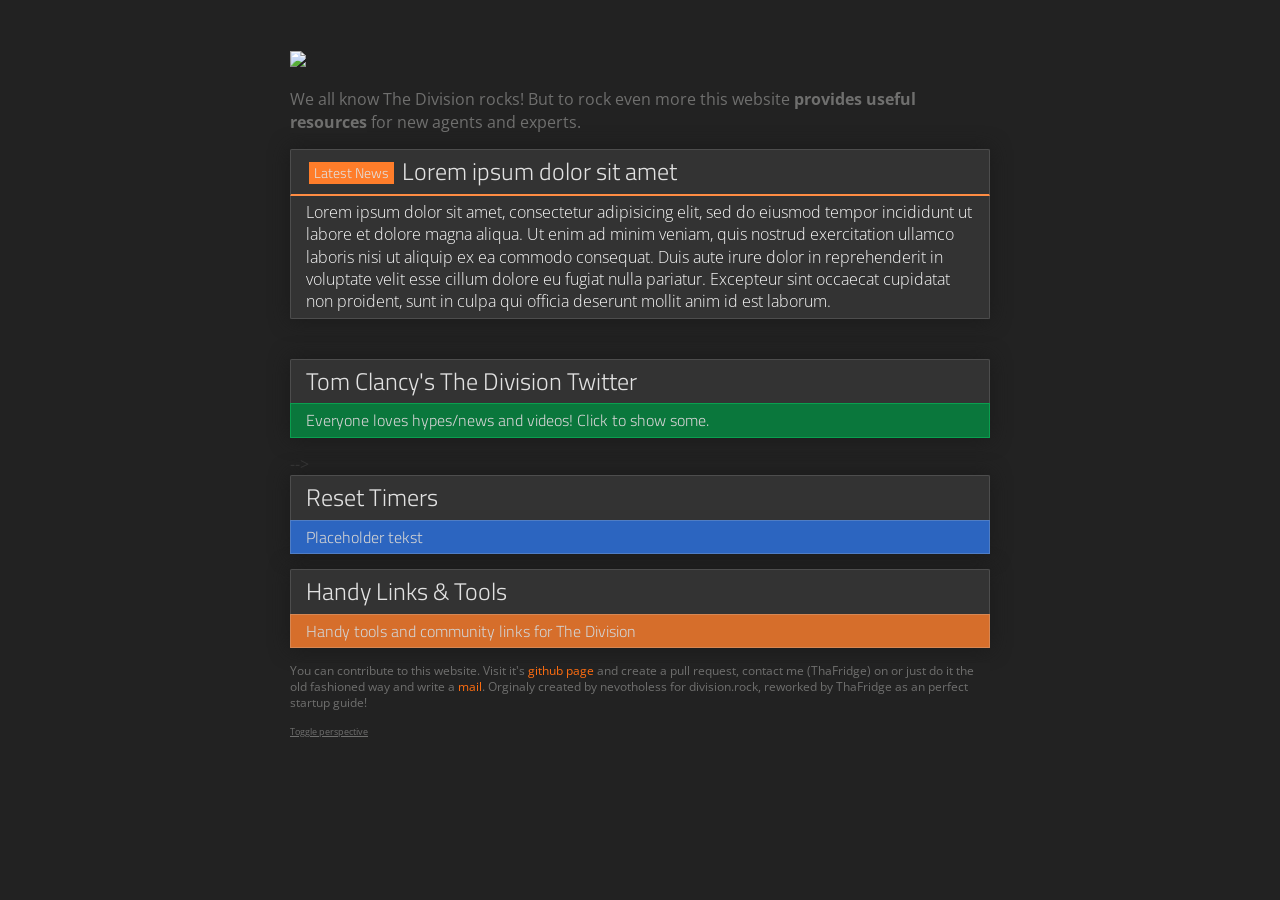
==== index.html @ 94a0b340 "testing embedded twitter" ====
<!doctype html>
<html class="no-js" lang="">

<head>
    <meta charset="utf-8">
    <meta name="description" content="Collection of resources for new agents and experts.">
    <meta name="author" content="nevotheless">
    <meta name="keywords" content="thedivision, division, collection, informations, links, resources, newcomers, experts, veterans">
    <meta name="viewport" content="width=device-width,initial-scale=1">
    <title>The Division rocks! Collection of resources for new agents and experts.</title>
    <link href="http://static9.cdn.ubi.com/resource/en-US/game/tomclancy-thedivision/game/TheDivision_FavIcon_101572.png" rel="icon" type="image/ico">
    <link href="https://fonts.googleapis.com/css?family=Titillium+Web:400,300,200,600|Oswald:400,300|Open+Sans+Condensed:300,700|Open+Sans:400,300,600,300italic,400italic" rel="stylesheet" type="text/css">
    <!-- Place favicon.ico in the root directory -->
    <link rel="stylesheet" href="styles/main.css">
    <script src="scripts/vendor/modernizr.js"></script>

</head>

<body>
    <!--[if lt IE 10]>
      <p class="browserupgrade">You are using an <strong>outdated</strong> browser. Please <a href="http://browsehappy.com/">upgrade your browser</a> to improve your experience.</p>
    <![endif]-->
    <main>
        <div>
            <img src="https://avadirect-freedomusainc1.netdna-ssl.com/ava-assets/img/landing-pages/Nvidia-tom-clancy's-the-division/tmctd-logo.png"></img>
            <p>We all know The Division rocks! But to rock even more this website <b>provides useful resources</b> for new agents and experts.</p>
        </div>
            <section class="f">
                <h2><span class="badge badge-featured">Latest News</span> Lorem ipsum dolor sit amet</h2>
                <ul>
                    <li class="description">Lorem ipsum dolor sit amet, consectetur adipisicing elit, sed do eiusmod tempor incididunt ut labore et dolore magna aliqua. Ut enim ad minim veniam, quis nostrud exercitation ullamco laboris nisi ut aliquip ex ea commodo consequat. Duis aute irure dolor in reprehenderit in voluptate velit esse cillum dolore eu fugiat nulla pariatur. Excepteur sint occaecat cupidatat non proident, sunt in culpa qui officia deserunt mollit anim id est laborum.</li>
                </ul>
            </section>
            
        <section class="unified sheetsBox toggleButton">
            <h2>Tom Clancy's The Division Twitter</h2>
            <ul>
                <li class="description"><span>Everyone loves hypes/news and videos! Click to show some.</span></li>
                <div id="extendSheets" class="toggleBox">
              <a class="twitter-timeline" data-lang="en" data-dnt="true" data-theme="dark" data-link-color="#E95F28" href="https://twitter.com/TheDivisionGame?ref_src=twsrc%5Etfw">Tweets by TheDivisionGame</a> <script async src="https://platform.twitter.com/widgets.js" charset="utf-8"></script>               </div>
            </ul>
        </section> -->           
            
        <section class="unified officalBox toggleButton">
            <h2>Reset Timers</h2>
            <ul>
                <li class="description"><span>Placeholder tekst</span></li>
                <div id="extendOffical" class="toggleBox">
                    <li><span class="link-name">Daily Missions</span><span id="daily-1"></span></li>
<script>
setInterval(function time(){
  var d = new Date();
  var hours = 24 - d.getHours();
  var min = 60 - d.getMinutes();
  if((min + '').length == 1){
    min = '0' + min;
  }
  var sec = 60 - d.getSeconds();
  if((sec + '').length == 1){
        sec = '0' + sec;
  }
  jQuery('#daily-1 span').html(hours+':'+min+':'+sec)
}, 1000);</script>
                    <li><span class="link-name">Weekly Assignments</span><span class="link-url">Lorem</a></span></li>
                    <li><span class="link-name">Monthly Pass Holder Drop</span><span class="link-url">Lorem</a></span></li>                   
                    <li><span class="link-name">High Value Targets</span><span class="link-url">Lorem</a></span></li>
                    <li><span class="link-name">Vendors</span><span class="link-url">Lorem</a></span></li>    
                    <li><span class="link-name">Incursions</span><span class="link-url">Lorem</a></span></li> 
                    <li><span class="link-name">Premium Vendor</span><span class="link-url">Lorem</a></span></li>    
                    <li><span class="link-name">Dark Zone Weeklies</span><span class="link-url">Lorem</a></span></li> 
                    <li><span class="link-name">Dark Zone Monthlies</span><span class="link-url">Lorem</a></span></li>    
                    <li><span class="link-name">Global Events</span><span class="link-url">Early December</a></span></li>                                                                                                                      
                </div>
            </ul>
        </section>
     
        <section class="unified generalBox toggleButton">
            <h2>Handy Links & Tools</h2>
            <ul>
                <li class="description"><span>Handy tools and community links for The Division</span></li>
                <div id="extendGeneral" class="toggleBox">
                    <li><span class="link-name">Division Builds</span><span class="link-url"><a target="_blank" href="https://divisionbuilds.github.io/">Link</a></span></li>

                </div>
            </ul>
        </section>
        <!--
        <section class="unified redditBox toggleButton">
            <h2>The Division Subreddit related resources</h2>
            <ul>
                <li class="description"><span>Click to show useful Resources posted to the Subreddit.</span></li>
                <div id="extendReddit" class="toggleBox">
                    <li><span class="link-name">Open Beta FAQ</span><span class="link-url"><a target="_blank" href="https://www.reddit.com/r/thedivision/comments/44xm1a/open_beta_faq_updates/">READ IT. Holy cow.</a></span></li>
                    <li><span class="link-name">The Division Subreddit</span><span class="link-url"><a target="_blank" href="http://reddit.com/r/thedivision/">reddit.com/r/thedivision</a></span></li>
                </div>
            </ul>
        </section>

        <section class="unified toolsBox toggleButton">
            <h2>Tools!</h2>
            <ul>
                <li class="description"><span>Useful tools built by the community. Click to show them.</span></li>
                <div id="extendTools" class="toggleBox">
                    <li><span class="link-name">Miodec's Skill Calculator</span><span class="link-url"><a target="_blank" href="http://miodec.com/division/">miodec.com/division</a></span></li>
                    <li><span class="link-name">Dev Tracker</span><span class="link-url"><a target="_blank" href="https://division.zone/devtracker/">division.zone/devtracker</a></span></li>
                </div>
            </ul>
        </section>
        <section class="unified lfgBox toggleButton">
            <h2>Devtracker</h2>
            <ul>
                <li class="description"><span>Don't want to go Rogue alone? Click to show some Sites which could help you to find players.</span></li>
                <div id="extendLFG" class="toggleBox">
                    <li><span class="link-name">Division Clans</span><span class="link-url"><a target="_blank" href="http://divisionclans.com/">divisionclans.com</a></span></li>
                    <li><span class="link-name">the100.io PS4 Group</span><span class="link-url"><a target="_blank" href="https://www.the100.io/g/2420">join the ps4 group</a></span></li>
                    <li><span class="link-name">the100.io XB1 Group</span><span class="link-url"><a target="_blank" href="https://www.the100.io/g/2425">join the xb1 group</a></span></li>
                    <li><span class="link-name">the100.io PC Group</span><span class="link-url"><a target="_blank" href="https://www.the100.io/g/2426">join the pc group</a></span></li>
                </div>
            </ul>
        </section>
        <section class="unified betaBox toggleButton">
            <h2>The Division Patch notes</h2>
            <ul>
                <li class="description"><span>Placeholder tekst</span></li>
                <div id="extendBeta" class="toggleBox">
                    <li><span class="link-name">UPDATE 1.7.1 - PATCH NOTES</span><span class="link-url"><a target="_blank" href="https://tomclancy-thedivision.ubisoft.com/game/en-us/news/152-300713-16/update-171-patch-notes">Source Ubisoft The Division Site</a></span></li>
                     <li><span class="link-name">UPDATE 1.7.0 - PATCH NOTES</span><span class="link-url"><a target="_blank" href="https://tomclancy-thedivision.ubisoft.com/game/en-us/news/152-298795/update-17-patch-notes">Source Ubisoft The Division Site</a></span></li>                                      
                </div>
            </ul>
        </section>
        <section class="unified siteBox toggleButton">
            <h2>Site updates!</h2>
            <ul>
                <li class="description"><span>Placeholder tekst</span></li>
                <div id="extendTools" class="toggleBox">
                    <li><span class="link-name">Miodec's Skill Calculator</span><span class="link-url"><a target="_blank" href="http://miodec.com/division/">miodec.com/division</a></span></li>
                    <li><span class="link-name">Dev Tracker</span><span class="link-url"><a target="_blank" href="https://division.zone/devtracker/">division.zone/devtracker</a></span></li>
                </div>
            </ul>
        </section>  -->      
        <footer><small><p>You can contribute to this website. Visit it's <a target="_blank" href="https://github.com/thedivisionnews/">github page</a> and create a pull request, contact me (ThaFridge) on or just do it the old fashioned way and write a <a href="mailto:info@weborigin.nl">mail</a>. Orginaly created by nevotholess for division.rock, reworked by ThaFridge as an perfect startup guide!</p><p><span class="togglePerspective">Toggle perspective</span></p></small></footer>
    </main>
    <!-- Google Analytics: change UA-XXXXX-X to be your site's ID. -->
    <script>
        (function(i, s, o, g, r, a, m) {
            i['GoogleAnalyticsObject'] = r;
            i[r] = i[r] || function() {
                (i[r].q = i[r].q || []).push(arguments)
            }, i[r].l = 1 * new Date();
            a = s.createElement(o),
                m = s.getElementsByTagName(o)[0];
            a.async = 1;
            a.src = g;
            m.parentNode.insertBefore(a, m)
        })(window, document, 'script', '//www.google-analytics.com/analytics.js', 'ga');

        ga('create', '00', 'auto');
        ga('send', 'pageview');
    </script>
    <script src="scripts/vendor.js"></script>
    <script src="scripts/main.js"></script>
</body>

</html>
---- styles/main.css ----
@charset "UTF-8";

/*!-----------------------------------------------------------------------------
   Master Stylesheet.

   Project:       thedivision.rocks
   Version:       0.1.0
   Contributors:  Tim Kopplow <tim@mitium.net>
   URL:           https://twitter.com/timkopplow
   -------------------------------------------------------------------------- */
/*!-----------------------------------------------------------------------------
   Updated Stylesheet.

   Project:       thedivision.rocks
   Version:       0.2.1
   Contributors:  Weborigin <info@weborigin.nl>
   URL:           https://www.weborigin.nl
   -------------------------------------------------------------------------- */

/*! normalize.scss v0.1.0 | MIT License | based on git.io/normalize */

html {
    font-family: sans-serif;
    -ms-text-size-adjust: 100%;
    -webkit-text-size-adjust: 100%
}

body {
    margin: 0
}

article,
aside,
details,
figcaption,
figure,
footer,
header,
hgroup,
main,
menu,
nav,
section,
summary {
    display: block
}

audio,
canvas,
progress,
video {
    display: inline-block;
    vertical-align: baseline
}

audio:not([controls]) {
    display: none;
    height: 0
}

[hidden],
template {
    display: none
}

a {
    background-color: transparent
}

a:active,
a:hover {
    outline: 0
}

abbr[title] {
    border-bottom: 1px dotted
}

b,
strong {
    font-weight: 700
}

dfn {
    font-style: italic
}

h1 {
    font-size: 2em;
    margin: .67em 0
}

mark {
    background: #ff0;
    color: #000
}

small {
    font-size: 80%
}

sub,
sup {
    font-size: 75%;
    line-height: 0;
    position: relative;
    vertical-align: baseline
}

sup {
    top: -.5em
}

sub {
    bottom: -.25em
}

img {
    border: 0
}

svg:not(:root) {
    overflow: hidden
}

figure {
    margin: 1em 40px
}

hr {
    box-sizing: content-box;
    height: 0
}

pre {
    overflow: auto
}

code,
kbd,
pre,
samp {
    font-family: monospace;
    font-size: 1em
}

button,
input,
optgroup,
select,
textarea {
    color: inherit;
    font: inherit;
    margin: 0
}

button {
    overflow: visible
}

button,
select {
    text-transform: none
}

button,
html input[type=button],
input[type=reset],
input[type=submit] {
    -webkit-appearance: button;
    cursor: pointer
}

button[disabled],
html input[disabled] {
    cursor: default
}

button::-moz-focus-inner,
input::-moz-focus-inner {
    border: 0;
    padding: 0
}

input {
    line-height: normal
}

input[type=checkbox],
input[type=radio] {
    box-sizing: border-box;
    padding: 0
}

input[type=number]::-webkit-inner-spin-button,
input[type=number]::-webkit-outer-spin-button {
    height: auto
}

input[type=search] {
    -webkit-appearance: textfield;
    box-sizing: content-box
}

input[type=search]::-webkit-search-cancel-button,
input[type=search]::-webkit-search-decoration {
    -webkit-appearance: none
}

fieldset {
    border: 1px solid silver;
    margin: 0 2px;
    padding: .35em .625em .75em
}

legend {
    border: 0;
    padding: 0
}

textarea {
    overflow: auto
}

optgroup {
    font-weight: 700
}

table {
    border-collapse: collapse;
    border-spacing: 0
}

td,
th {
    padding: 0
}

.debug:before {
    background: #fafaaa;
    color: #333;
    content: "";
    left: 0;
    padding: .5rem .75rem;
    position: fixed;
    top: 0;
    z-index: 1
}

@media (max-width:39.9375rem) {
    .debug:before {
        content: "small (≤ 40rem)"
    }
}

@media (min-width:40rem) and (max-width:59.9375rem) {
    .debug:before {
        content: "medium (> 40rem and ≤ 60rem)"
    }
}

@media (min-width:60rem) and (max-width:79.9375rem) {
    .debug:before {
        content: "large (> 60rem and ≤ 80rem)"
    }
}

@media (min-width:80rem) and (max-width:119.9375rem) {
    .debug:before {
        content: "exra large (> 80rem and ≤ 120rem)"
    }
}

@media (min-width:120rem) {
    .debug:before {
        content: "above extra large (> 120rem)"
    }
}

:root {
    box-sizing: border-box
}

*,
:after,
:before {
    background-color: inherit;
    border-color: inherit;
    box-sizing: inherit
}

@media (max-width:39.9375rem) {
    .hidden-sm {
        display: none
    }
}

@media (min-width:40rem) and (max-width:59.9375rem) {
    .hidden-md {
        display: none
    }
}

@media (min-width:60rem) and (max-width:79.9375rem) {
    .hidden-lg {
        display: none
    }
}

@media (min-width:80rem) and (max-width:119.9375rem) {
    .hidden-xlg {
        display: none
    }
}

@media (min-width:120rem) {
    .hidden-xxlg {
        display: none
    }
}

:root {
    color: #333;
    font-family: Open Sans, sans-serif;
    font-size: 16px;
    line-height: 1.4;
    text-rendering: optimizeLegibility
}

.h1,
.h2,
.h3,
.h4,
.h5,
.h6,
h1,
h2,
h3,
h4,
h5,
h6 {
    color: #3c3c3b;
    font-family: Titillium Web, sans-serif;
    margin-top: 0
}

.h1,
h1 {
    font-size: 1.25rem;
    margin-bottom: 1.25rem
}

.h2,
h2 {
    font-size: 1.125rem;
    margin-bottom: 1.125rem
}

.h3,
h3 {
    font-size: 1.0625rem;
    margin-bottom: 1.0625rem
}

@media print {
    *,
    :after,
    :before,
    :first-letter,
    :first-line {
        background: transparent!important;
        color: #000!important;
        box-shadow: none!important;
        text-shadow: none!important
    }
    a,
    a:visited {
        text-decoration: underline
    }
    a[href]:after {
        content: " (" attr(href) ")"
    }
    abbr[title]:after {
        content: " (" attr(title) ")"
    }
    a[href^="#"]:after,
    a[href^="javascript:"]:after {
        content: ""
    }
    blockquote,
    pre {
        border: 1px solid #999;
        page-break-inside: avoid
    }
    thead {
        display: table-header-group
    }
    img,
    tr {
        page-break-inside: avoid
    }
    img {
        max-width: 100%!important
    }
    h2,
    h3,
    p {
        orphans: 3;
        widows: 3
    }
    h2,
    h3 {
        page-break-after: avoid
    }
}

.btn {
    background-color: #c8c8c8;
    border-radius: .125rem;
    border: 0;
    box-shadow: 0 .125rem .0625rem #9c9c9c;
    color: #333;
    display: block;
    line-height: inherit;
    outline: 0;
    padding: .875rem 1.125rem;
    text-align: center;
    text-decoration: none;
    width: 100%;
    word-wrap: break-word
}

.btn:not(:last-child) {
    margin-bottom: .75rem
}

.btn.-primary {
    background-color: #3c3c3b;
    color: #fbfbfb
}

body,
html {
    background: #222;
    -webkit-font-smoothing: antialiased
}

a,
a:link,
a:visited {
    color: #ff6d10;
    text-decoration: none!important
}

a:hover {
    color: #ff9c5d
}

.resetPerspective {
    -webkit-transform: perspective(700px) rotateY(5deg);
    transform: perspective(700px) rotateY(5deg)
}

.toggleButtonInline {
    padding: 5px 15px!important
}

.toggleButtonStandalone {
    text-align: center
}

.toggleButton {
    color: #fbfbfb;
    font-family: Open Sans, sans-serif;
    font-size: inherit;
    font-weight: 300;
    cursor: pointer
}

.toggleBox {
    display: none
}

.badge {
    background: #9c9c9c;
    padding: 0 5px;
    margin: 0 3px;
    font-size: .9rem;
    bottom: 1px;
    position: relative
}

.f {
    margin-bottom: 40px
}

.badge-featured {
    position: relative;
    bottom: 2px;
    background: #ff7d2a
}

.badge-offical {
    background: #6172b5!important
}

.badge-tools {
    background: #dd9f05!important
}

.badge-sheets {
    background: #673ab7!important
}

.badge-findplayers {
    background: #1c65d9!important
}

.badge-beta {
    background: #f33!important
}

.badge-site {
    background: #efff34!important
}

.agent-select {
    margin-bottom: 30px
}

.catTitle {
    display: inline-block
}

main {
    max-width: 43.75rem;
    margin: 50px auto;
    -webkit-transform: none;
    transform: none
}

main footer {
    font-size: .9rem
}

main div,
main footer {
    color: #6f6f6e
}

main div h1,
main footer h1 {
    display: -webkit-inline-box;
    display: -webkit-inline-flex;
    display: -ms-inline-flexbox;
    display: inline-flex;
    border-bottom: 2px solid #666;
    color: inherit;
    margin-bottom: 0
}

main div .togglePerspective,
main footer .togglePerspective {
    font-size: .8em;
    text-decoration: underline;
    cursor: pointer
}

main .vet h2 {
    border-bottom: 2px solid #f66!important
}

main section {
    -webkit-transition: ease-in .1s all;
    transition: ease-in .1s all;
    background: #333;
    border-radius: 2px;
    margin-bottom: 15px;
    box-shadow: 0 0 20px #1a1a1a
}

main section:hover {
    -webkit-transform: scale(1.1);
    transform: scale(1.1)
}

main section h2 {
    border-top: 1px solid #4d4d4d;
    border-left: 1px solid #4d4d4d;
    border-right: 1px solid #4d4d4d;
    border-top-left-radius: 2px;
    border-top-right-radius: 2px;
    margin-bottom: 0;
    font-family: Titillium Web, sans-serif;
    color: #e2e2e2;
    padding: 5px 15px;
    font-weight: 300;
    font-size: 1.5rem;
    border-bottom: 2px solid #ff8c43
}

main section ul {
    margin: 0;
    padding: 0;
    list-style: none
}

main section ul .featured {
    background: #ff8c43!important;
    color: #fbfbfb
}

main section ul .featured a {
    color: #fbfbfb;
    font-weight: 600
}

main section ul li {
    border-left: 1px solid #4d4d4d;
    border-right: 1px solid #4d4d4d;
    padding: 5px 15px;
    font-weight: 300;
    color: #fbfbfb;
    background: #3b3b3b
}

main section ul li span:first-child {
    margin-left: 0
}

main section ul li .link-name,
main section ul li .link-url {
    min-width: 300px;
    display: inline-block
}

main section ul li span {
    font-family: Titillium Web, sans-serif;
    color: #fbfbfb;
    margin: 0 10px
}

main section ul li:nth-child(odd) {
    background: #333
}

main section ul li:last-child {
    border-bottom-left-radius: 2px;
    border-bottom-right-radius: 2px;
    border-bottom: 1px solid #4d4d4d
}

main .unified .description {
    opacity: .8
}

main .redditBox h2 {
    border-bottom: #494948
}

main .redditBox .description {
    background: #7c7c7a;
    border: 1px solid #969694
}

main .generalBox h2 {
    border-bottom: #dc5600
}

main .generalBox .description {
    background: #ff7d2a;
    border: 1px solid #ff9c5d
}

main .officalBox h2 {
    border-bottom: #1650ac
}

main .officalBox .description {
    background: #2b72e4;
    border: 1px solid #5890e9
}

main .sheetsBox h2 {
    border-bottom: #003b1b
}

main .sheetsBox .description {
    background: #00883f;
    border: 1px solid #00bb56
}

.badge-beta {
    background: #f33!important
}

.badge-site {
    background: #f33!important
}

main .toolsBox .description {
    background: #dd9f05;
    border: 1px solid #fbd067
}

main .siteBox .description {
    background: #dd9f05;
    border: 1px solid #fbd067
}

main .lfgBox h2 {
    border-bottom: #512e90
}

main .lfgBox .description {
    background: #7446c4;
    border: 1px solid #916dd1
}

main .betaBox h2 {
    border-bottom: red
}

main .betaBox .description {
    background: #ff4d4d;
    border: 1px solid #ff8080
}

@media (max-width:960px) {
    body,
    html {
        padding: 5px
    }
    body main,
    html main {
        margin-top: 20px
    }
    body main,
    body main section:hover,
    html main,
    html main section:hover {
        -webkit-transform: none;
        transform: none
    }
}

@media (max-width:550px) {
    .link-name {
        min-width: 0!important
    }
    .link-url {
        min-width: 250px!important
    }
}
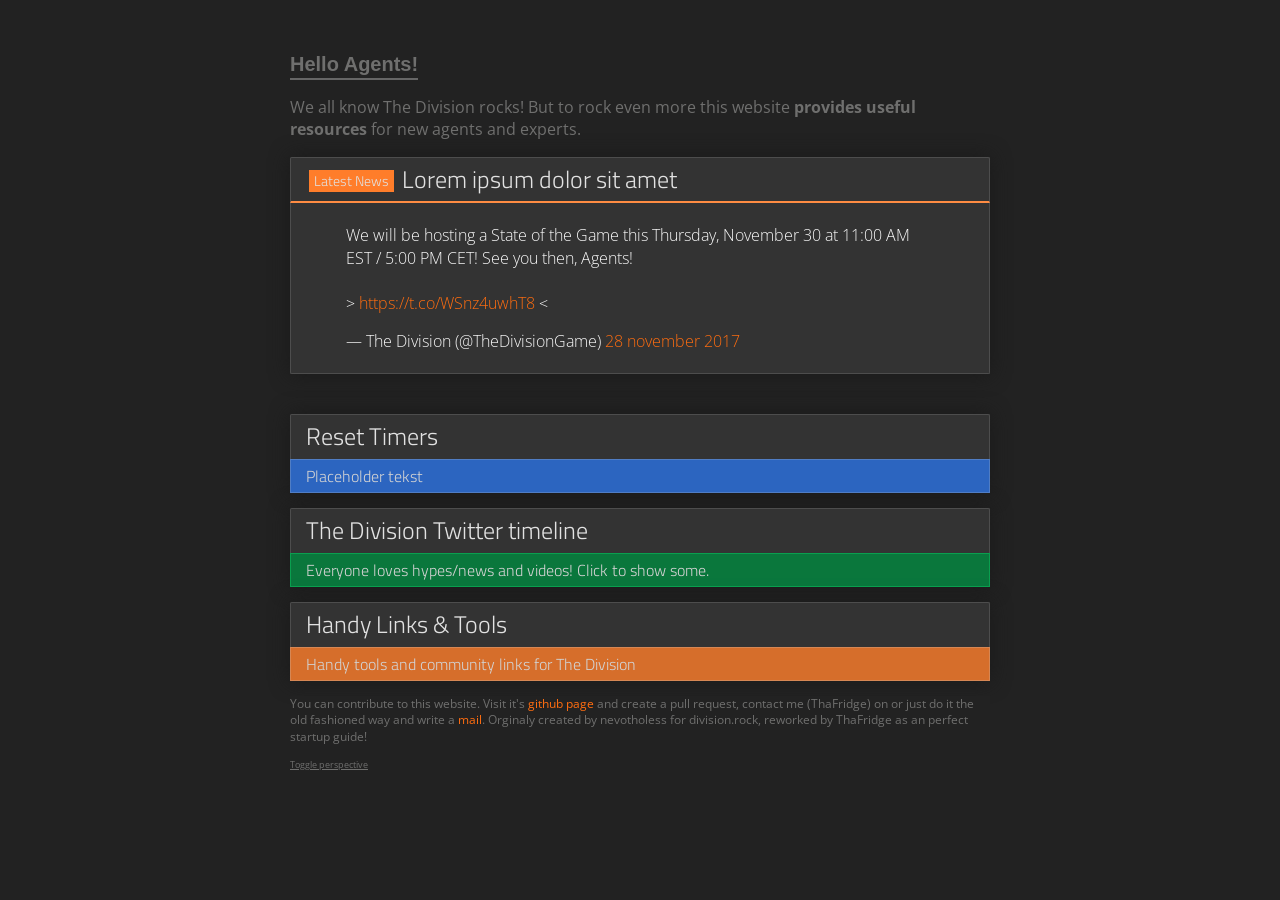
==== commit 876d09c6: "Household cleaning and testen" ====
--- a/index.html
+++ b/index.html
@@ -22,24 +22,17 @@
     <![endif]-->
     <main>
         <div>
-            <img src="https://avadirect-freedomusainc1.netdna-ssl.com/ava-assets/img/landing-pages/Nvidia-tom-clancy's-the-division/tmctd-logo.png"></img>
+<h1>Hello Agents!</h1>
             <p>We all know The Division rocks! But to rock even more this website <b>provides useful resources</b> for new agents and experts.</p>
         </div>
             <section class="f">
                 <h2><span class="badge badge-featured">Latest News</span> Lorem ipsum dolor sit amet</h2>
                 <ul>
-                    <li class="description">Lorem ipsum dolor sit amet, consectetur adipisicing elit, sed do eiusmod tempor incididunt ut labore et dolore magna aliqua. Ut enim ad minim veniam, quis nostrud exercitation ullamco laboris nisi ut aliquip ex ea commodo consequat. Duis aute irure dolor in reprehenderit in voluptate velit esse cillum dolore eu fugiat nulla pariatur. Excepteur sint occaecat cupidatat non proident, sunt in culpa qui officia deserunt mollit anim id est laborum.</li>
+                    <li class="description"><blockquote class="twitter-tweet" data-cards="hidden" data-lang="nl"><p lang="en" dir="ltr">We will be hosting a State of the Game this Thursday, November 30 at 11:00 AM EST / 5:00 PM CET! See you then, Agents!<br><br>&gt; <a href="https://t.co/WSnz4uwhT8">https://t.co/WSnz4uwhT8</a> &lt;</p>&mdash; The Division (@TheDivisionGame) <a href="https://twitter.com/TheDivisionGame/status/935546579829829634?ref_src=twsrc%5Etfw">28 november 2017</a></blockquote>
+<script async src="https://platform.twitter.com/widgets.js" charset="utf-8"></script>
+</li>
                 </ul>
-            </section>
-            
-        <section class="unified sheetsBox toggleButton">
-            <h2>Tom Clancy's The Division Twitter</h2>
-            <ul>
-                <li class="description"><span>Everyone loves hypes/news and videos! Click to show some.</span></li>
-                <div id="extendSheets" class="toggleBox">
-              <a class="twitter-timeline" data-lang="en" data-dnt="true" data-theme="dark" data-link-color="#E95F28" href="https://twitter.com/TheDivisionGame?ref_src=twsrc%5Etfw">Tweets by TheDivisionGame</a> <script async src="https://platform.twitter.com/widgets.js" charset="utf-8"></script>               </div>
-            </ul>
-        </section> -->           
+            </section>         
             
         <section class="unified officalBox toggleButton">
             <h2>Reset Timers</h2>
@@ -73,6 +66,15 @@
                 </div>
             </ul>
         </section>
+        
+        <section class="unified sheetsBox toggleButton">
+            <h2>The Division Twitter timeline</h2>
+            <ul>
+                <li class="description"><span>Everyone loves hypes/news and videos! Click to show some.</span></li>
+                <div id="extendSheets" class="toggleBox">
+              <a class="twitter-timeline" data-lang="en" data-dnt="true" data-theme="dark" data-link-color="#E95F28" href="https://twitter.com/TheDivisionGame?ref_src=twsrc%5Etfw">Tweets by TheDivisionGame</a> <script async src="https://platform.twitter.com/widgets.js" charset="utf-8"></script>               </div>
+            </ul>
+        </section>          
      
         <section class="unified generalBox toggleButton">
             <h2>Handy Links & Tools</h2>
--- a/styles/main.css
+++ b/styles/main.css
@@ -579,10 +579,10 @@
     box-shadow: 0 0 20px #1a1a1a
 }
 
-main section:hover {
+/*main section:hover {
     -webkit-transform: scale(1.1);
     transform: scale(1.1)
-}
+}*/
 
 main section h2 {
     border-top: 1px solid #4d4d4d;
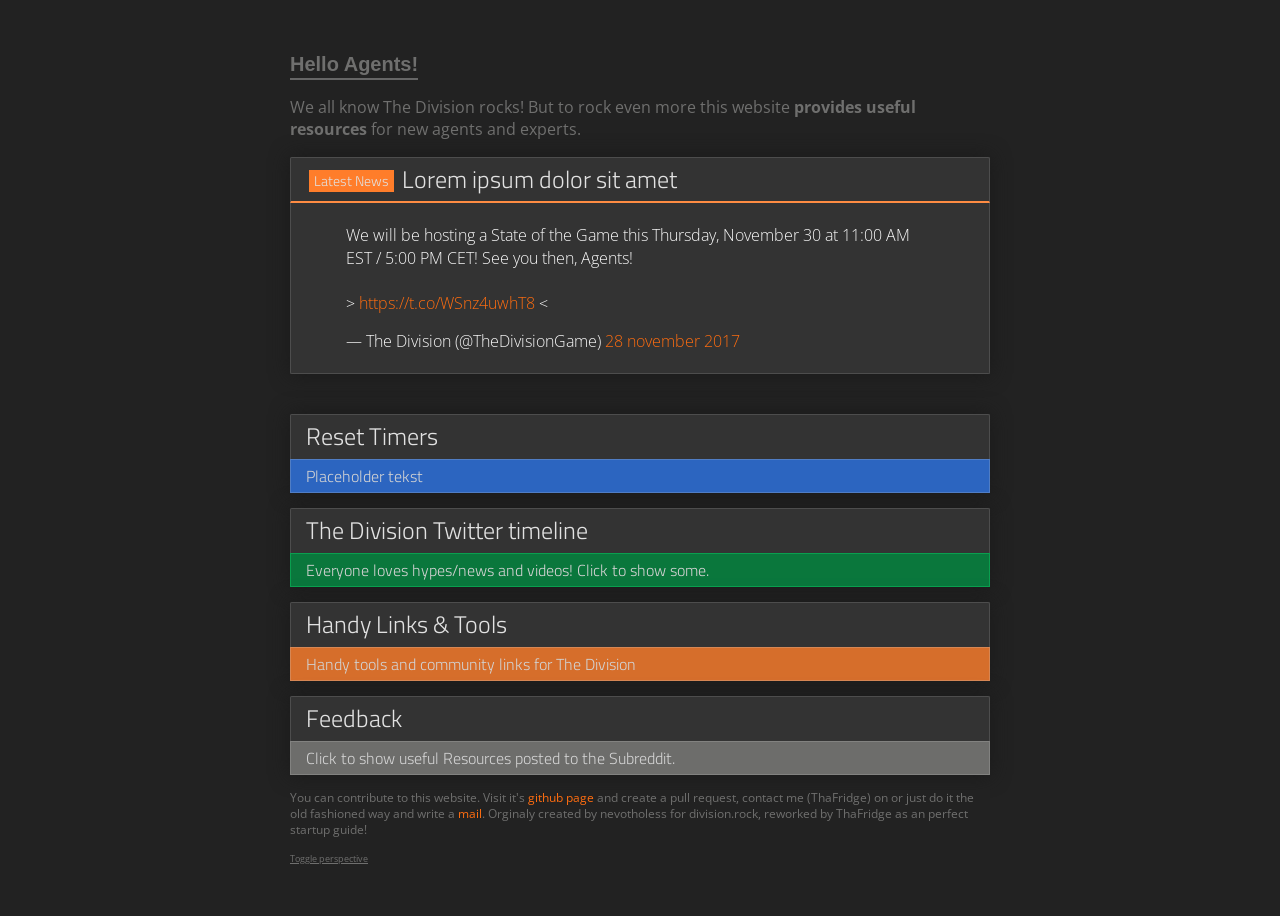
==== commit ed771692: "added - discuss for feedback" ====
--- a/index.html
+++ b/index.html
@@ -86,18 +86,37 @@
                 </div>
             </ul>
         </section>
-        <!--
+       
         <section class="unified redditBox toggleButton">
-            <h2>The Division Subreddit related resources</h2>
+            <h2>Feedback</h2>
             <ul>
                 <li class="description"><span>Click to show useful Resources posted to the Subreddit.</span></li>
                 <div id="extendReddit" class="toggleBox">
-                    <li><span class="link-name">Open Beta FAQ</span><span class="link-url"><a target="_blank" href="https://www.reddit.com/r/thedivision/comments/44xm1a/open_beta_faq_updates/">READ IT. Holy cow.</a></span></li>
-                    <li><span class="link-name">The Division Subreddit</span><span class="link-url"><a target="_blank" href="http://reddit.com/r/thedivision/">reddit.com/r/thedivision</a></span></li>
+                   <div id="disqus_thread"></div>
+<script>
+
+/**
+*  RECOMMENDED CONFIGURATION VARIABLES: EDIT AND UNCOMMENT THE SECTION BELOW TO INSERT DYNAMIC VALUES FROM YOUR PLATFORM OR CMS.
+*  LEARN WHY DEFINING THESE VARIABLES IS IMPORTANT: https://disqus.com/admin/universalcode/#configuration-variables*/
+/*
+var disqus_config = function () {
+this.page.url = PAGE_URL;  // Replace PAGE_URL with your page's canonical URL variable
+this.page.identifier = PAGE_IDENTIFIER; // Replace PAGE_IDENTIFIER with your page's unique identifier variable
+};
+*/
+(function() { // DON'T EDIT BELOW THIS LINE
+var d = document, s = d.createElement('script');
+s.src = 'https://thedivision-thafridge-nl.disqus.com/embed.js';
+s.setAttribute('data-timestamp', +new Date());
+(d.head || d.body).appendChild(s);
+})();
+</script>
+<noscript>Please enable JavaScript to view the <a href="https://disqus.com/?ref_noscript">comments powered by Disqus.</a></noscript>
+                            
                 </div>
             </ul>
         </section>
-
+<!--
         <section class="unified toolsBox toggleButton">
             <h2>Tools!</h2>
             <ul>
@@ -161,6 +180,7 @@
     </script>
     <script src="scripts/vendor.js"></script>
     <script src="scripts/main.js"></script>
+<script id="dsq-count-scr" src="//thedivision-thafridge-nl.disqus.com/count.js" async></script>
 </body>
 
-</html>+</html>
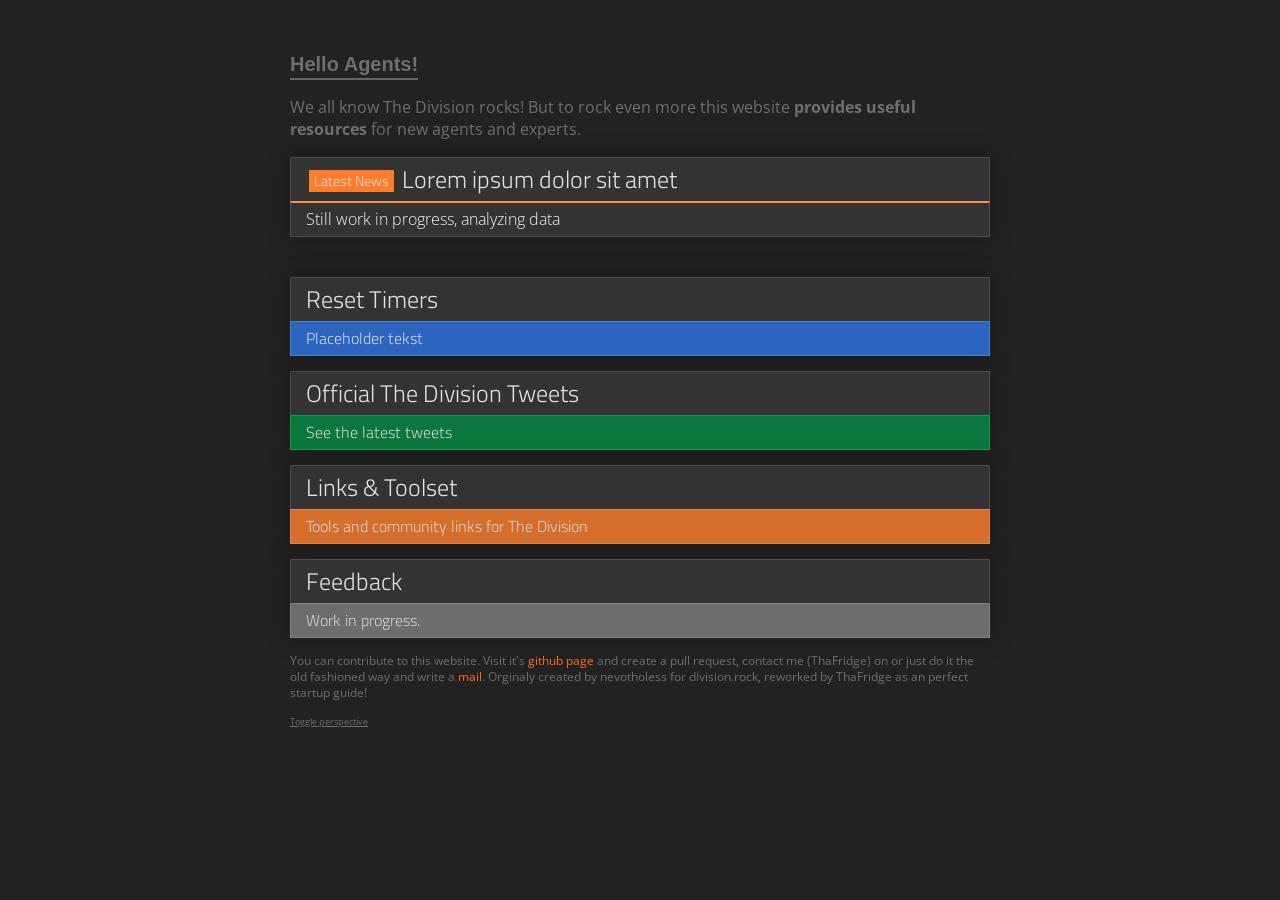
==== commit b0cf0623: "Some house cleaning" ====
--- a/index.html
+++ b/index.html
@@ -1,6 +1,5 @@
 <!doctype html>
 <html class="no-js" lang="">
-
 <head>
     <meta charset="utf-8">
     <meta name="description" content="Collection of resources for new agents and experts.">
@@ -13,7 +12,6 @@
     <!-- Place favicon.ico in the root directory -->
     <link rel="stylesheet" href="styles/main.css">
     <script src="scripts/vendor/modernizr.js"></script>
-
 </head>
 
 <body>
@@ -28,9 +26,7 @@
             <section class="f">
                 <h2><span class="badge badge-featured">Latest News</span> Lorem ipsum dolor sit amet</h2>
                 <ul>
-                    <li class="description"><blockquote class="twitter-tweet" data-cards="hidden" data-lang="nl"><p lang="en" dir="ltr">We will be hosting a State of the Game this Thursday, November 30 at 11:00 AM EST / 5:00 PM CET! See you then, Agents!<br><br>&gt; <a href="https://t.co/WSnz4uwhT8">https://t.co/WSnz4uwhT8</a> &lt;</p>&mdash; The Division (@TheDivisionGame) <a href="https://twitter.com/TheDivisionGame/status/935546579829829634?ref_src=twsrc%5Etfw">28 november 2017</a></blockquote>
-<script async src="https://platform.twitter.com/widgets.js" charset="utf-8"></script>
-</li>
+                    <li class="description">Still work in progress, analyzing data</li>
                 </ul>
             </section>         
             
@@ -40,20 +36,6 @@
                 <li class="description"><span>Placeholder tekst</span></li>
                 <div id="extendOffical" class="toggleBox">
                     <li><span class="link-name">Daily Missions</span><span id="daily-1"></span></li>
-<script>
-setInterval(function time(){
-  var d = new Date();
-  var hours = 24 - d.getHours();
-  var min = 60 - d.getMinutes();
-  if((min + '').length == 1){
-    min = '0' + min;
-  }
-  var sec = 60 - d.getSeconds();
-  if((sec + '').length == 1){
-        sec = '0' + sec;
-  }
-  jQuery('#daily-1 span').html(hours+':'+min+':'+sec)
-}, 1000);</script>
                     <li><span class="link-name">Weekly Assignments</span><span class="link-url">Lorem</a></span></li>
                     <li><span class="link-name">Monthly Pass Holder Drop</span><span class="link-url">Lorem</a></span></li>                   
                     <li><span class="link-name">High Value Targets</span><span class="link-url">Lorem</a></span></li>
@@ -68,18 +50,18 @@
         </section>
         
         <section class="unified sheetsBox toggleButton">
-            <h2>The Division Twitter timeline</h2>
+            <h2>Official The Division Tweets</h2>
             <ul>
-                <li class="description"><span>Everyone loves hypes/news and videos! Click to show some.</span></li>
+                <li class="description"><span>See the latest tweets</span></li>
                 <div id="extendSheets" class="toggleBox">
-              <a class="twitter-timeline" data-lang="en" data-dnt="true" data-theme="dark" data-link-color="#E95F28" href="https://twitter.com/TheDivisionGame?ref_src=twsrc%5Etfw">Tweets by TheDivisionGame</a> <script async src="https://platform.twitter.com/widgets.js" charset="utf-8"></script>               </div>
+              <a class="twitter-timeline" data-lang="en" data-dnt="true" data-theme="dark" data-link-color="#E95F28" href="https://twitter.com/TheDivisionGame?ref_src=twsrc%5Etfw"></a> <script async src="https://platform.twitter.com/widgets.js" charset="utf-8"></script>               </div>
             </ul>
         </section>          
      
         <section class="unified generalBox toggleButton">
-            <h2>Handy Links & Tools</h2>
+            <h2>Links & Toolset</h2>
             <ul>
-                <li class="description"><span>Handy tools and community links for The Division</span></li>
+                <li class="description"><span>Tools and community links for The Division</span></li>
                 <div id="extendGeneral" class="toggleBox">
                     <li><span class="link-name">Division Builds</span><span class="link-url"><a target="_blank" href="https://divisionbuilds.github.io/">Link</a></span></li>
 
@@ -90,7 +72,7 @@
         <section class="unified redditBox toggleButton">
             <h2>Feedback</h2>
             <ul>
-                <li class="description"><span>Click to show useful Resources posted to the Subreddit.</span></li>
+                <li class="description"><span>Work in progress.</span></li>
                 <div id="extendReddit" class="toggleBox">
                    <div id="disqus_thread"></div>
 <script>
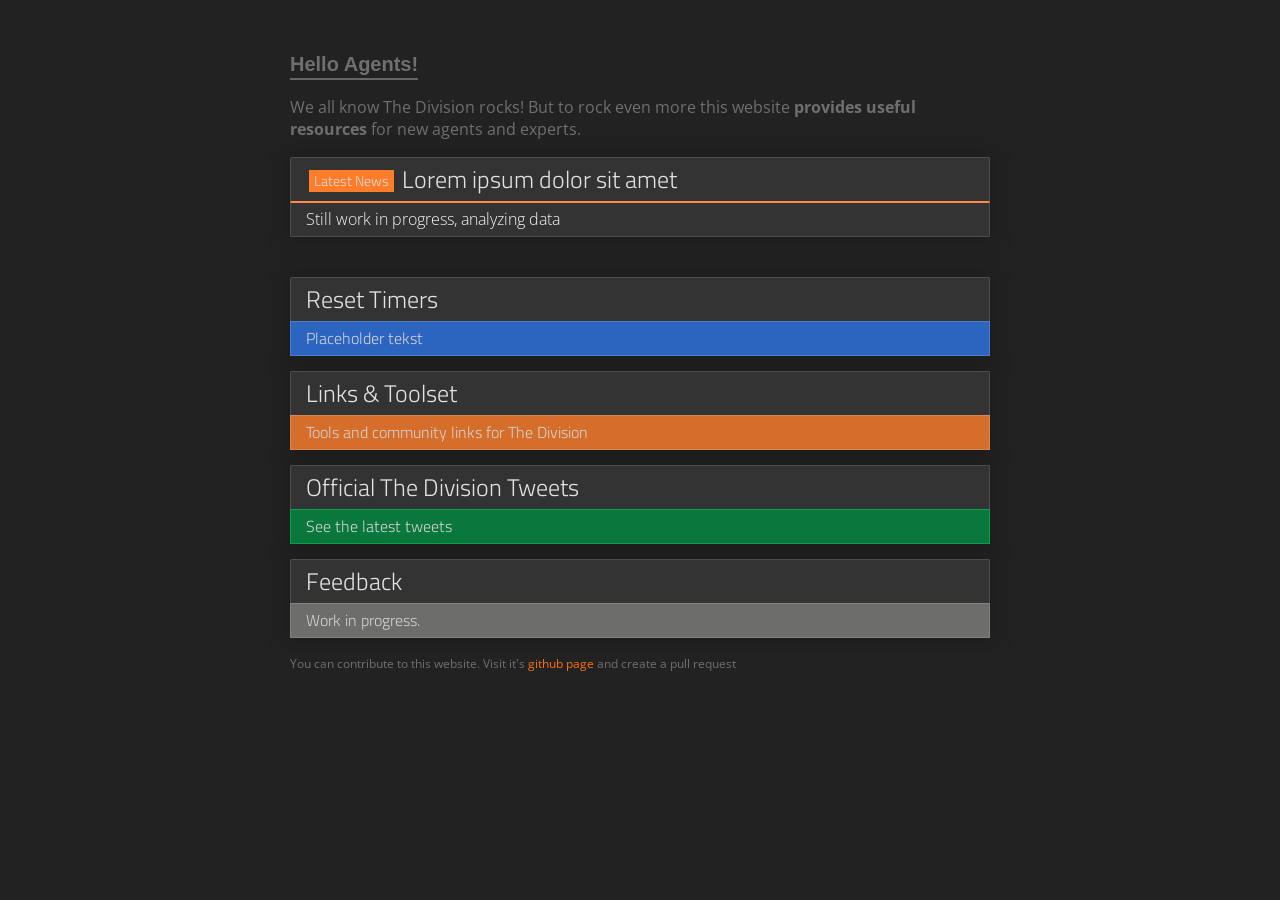
==== commit b9096a3f: "Some house cleaning" ====
--- a/index.html
+++ b/index.html
@@ -48,16 +48,7 @@
                 </div>
             </ul>
         </section>
-        
-        <section class="unified sheetsBox toggleButton">
-            <h2>Official The Division Tweets</h2>
-            <ul>
-                <li class="description"><span>See the latest tweets</span></li>
-                <div id="extendSheets" class="toggleBox">
-              <a class="twitter-timeline" data-lang="en" data-dnt="true" data-theme="dark" data-link-color="#E95F28" href="https://twitter.com/TheDivisionGame?ref_src=twsrc%5Etfw"></a> <script async src="https://platform.twitter.com/widgets.js" charset="utf-8"></script>               </div>
-            </ul>
-        </section>          
-     
+       
         <section class="unified generalBox toggleButton">
             <h2>Links & Toolset</h2>
             <ul>
@@ -68,6 +59,15 @@
                 </div>
             </ul>
         </section>
+  
+          <section class="unified sheetsBox toggleButton">
+            <h2>Official The Division Tweets</h2>
+            <ul>
+                <li class="description"><span>See the latest tweets</span></li>
+                <div id="extendSheets" class="toggleBox">
+              <a class="twitter-timeline" data-lang="en" data-dnt="true" data-theme="dark" data-link-color="#E95F28" href="https://twitter.com/TheDivisionGame?ref_src=twsrc%5Etfw"></a> <script async src="https://platform.twitter.com/widgets.js" charset="utf-8"></script>               </div>
+            </ul>
+        </section>        
        
         <section class="unified redditBox toggleButton">
             <h2>Feedback</h2>
@@ -141,25 +141,8 @@
                 </div>
             </ul>
         </section>  -->      
-        <footer><small><p>You can contribute to this website. Visit it's <a target="_blank" href="https://github.com/thedivisionnews/">github page</a> and create a pull request, contact me (ThaFridge) on or just do it the old fashioned way and write a <a href="mailto:info@weborigin.nl">mail</a>. Orginaly created by nevotholess for division.rock, reworked by ThaFridge as an perfect startup guide!</p><p><span class="togglePerspective">Toggle perspective</span></p></small></footer>
+        <footer><small><p>You can contribute to this website. Visit it's <a target="_blank" href="https://github.com/thafridge/thedivision">github page</a> and create a pull request</small></footer>
     </main>
-    <!-- Google Analytics: change UA-XXXXX-X to be your site's ID. -->
-    <script>
-        (function(i, s, o, g, r, a, m) {
-            i['GoogleAnalyticsObject'] = r;
-            i[r] = i[r] || function() {
-                (i[r].q = i[r].q || []).push(arguments)
-            }, i[r].l = 1 * new Date();
-            a = s.createElement(o),
-                m = s.getElementsByTagName(o)[0];
-            a.async = 1;
-            a.src = g;
-            m.parentNode.insertBefore(a, m)
-        })(window, document, 'script', '//www.google-analytics.com/analytics.js', 'ga');
-
-        ga('create', '00', 'auto');
-        ga('send', 'pageview');
-    </script>
     <script src="scripts/vendor.js"></script>
     <script src="scripts/main.js"></script>
 <script id="dsq-count-scr" src="//thedivision-thafridge-nl.disqus.com/count.js" async></script>
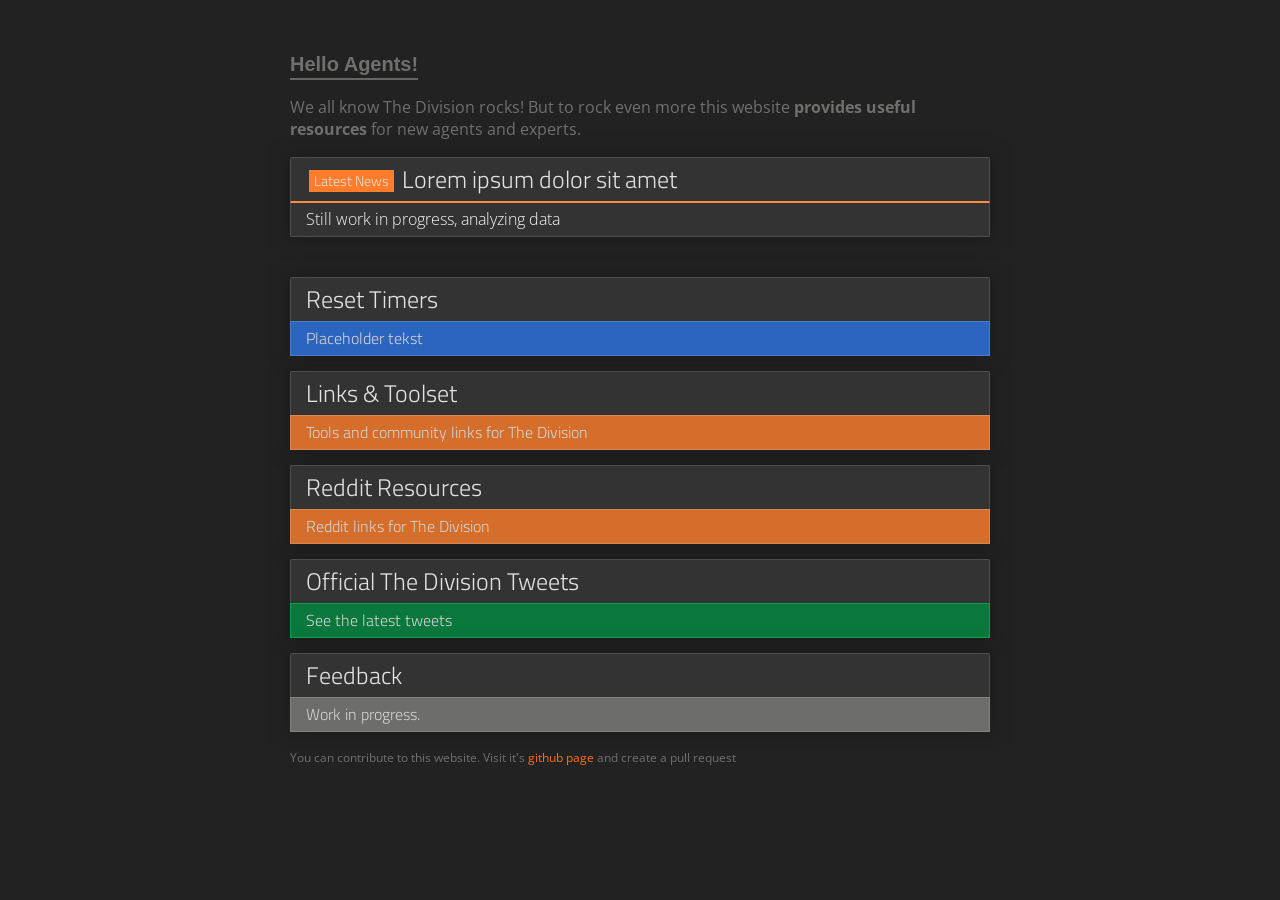
==== commit 202df0b5: "Added - Reddit resources" ====
--- a/index.html
+++ b/index.html
@@ -59,7 +59,17 @@
                 </div>
             </ul>
         </section>
-  
+        <section class="unified generalBox toggleButton">
+            <h2>Reddit Resources</h2>
+            <ul>
+                <li class="description"><span>Reddit links for The Division</span></li>
+                <div id="extendGeneral" class="toggleBox">
+                    <li><span class="link-name">Division Builds</span><span class="link-url"><a target="_blank" href="https://divisionbuilds.github.io/">Link</a></span></li>
+
+                </div>
+            </ul>
+        </section>        
+		<!-- Twitter embedded -->
           <section class="unified sheetsBox toggleButton">
             <h2>Official The Division Tweets</h2>
             <ul>
